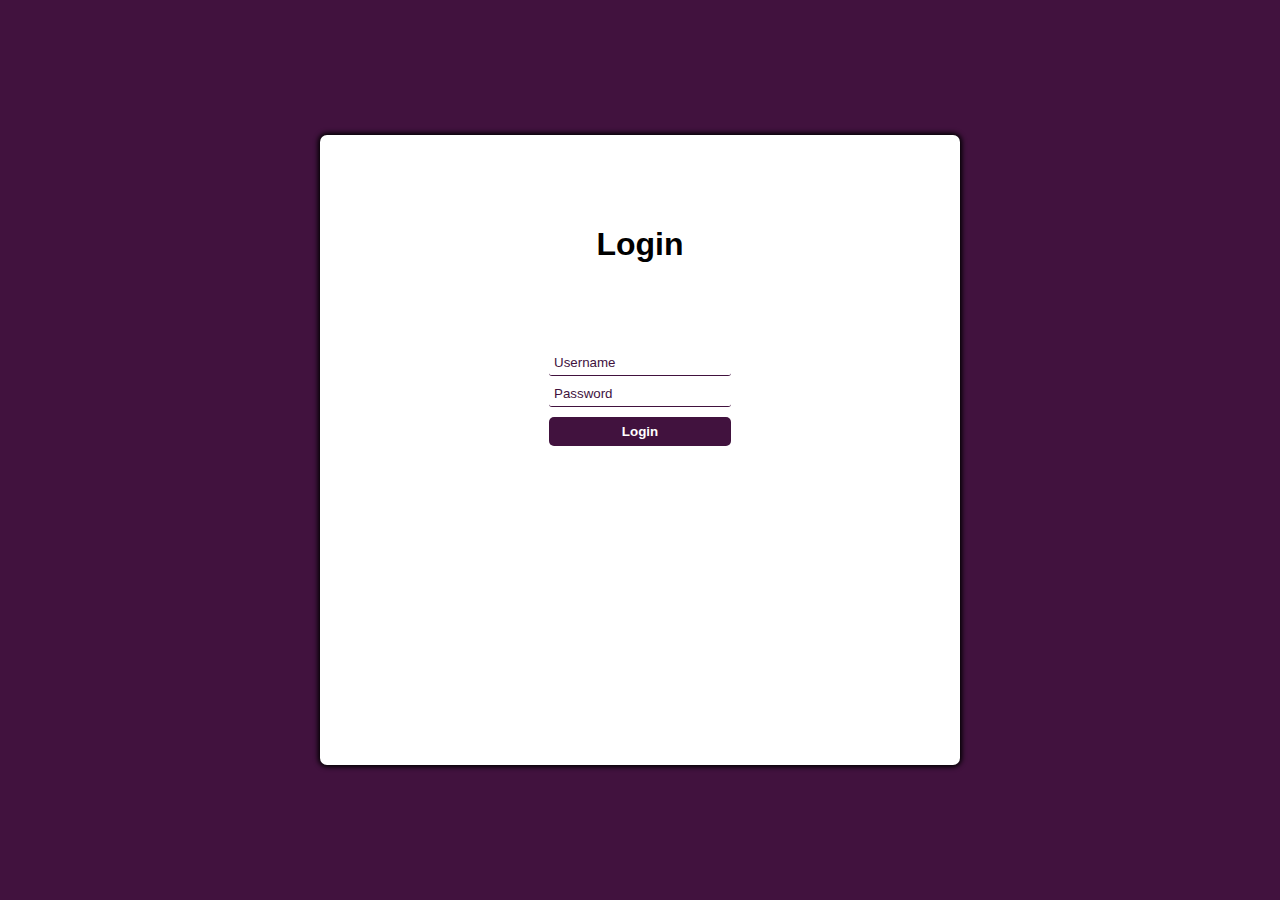
==== login.html @ 543317d2 "project login" ====
<!DOCTYPE html>
<html lang="en">
    <link rel="stylesheet" href="login.css"> <!-- podlaczenie css do html-->
<head>
  <meta charset="UTF-8">
  <title>Login</title>
</head>

<body>
  <main id="main-holder">
    <h1 id="login-header">Login</h1>

    <form id="login-form">
      <input type="text" name="username" id="username-field" class="login-form-field" placeholder="Username">
      <input type="password" name="password" id="password-field" class="login-form-field" placeholder="Password">
      <input type="submit" value="Login" id="login-form-submit" onclick="addEventListener"> <!-- dodanie opcji onclick-->
    </form>
    <div id="login-error-msg-holder">
        <div id="login-error-msg">Login or Password not valid</div> <!--komunikat wyswietlany na dole strony--> 

  </main>
  <script src="login.js"></script> <!-- podlaczenie js do html-->
  
</body>
</html>
---- login.css ----
html {
    height: 100%;
  }
  
  body {
    height: 100%;
    margin: 0;
    font-family: Arial, Helvetica, sans-serif;
    display: grid;
    justify-items: center;
    align-items: center;
    background-color: #41123e;
  }
  
  #main-holder {
    width: 50%;
    height: 70%;
    display: grid;
    justify-items: center;
    align-items: center;
    background-color: white;
    border-radius: 7px;
    box-shadow: 0px 0px 5px 2px black;
  }
  
  #login-error-msg-holder {
    width: 100%;
    height: 100%;
    display: grid;
    justify-items: center;
    align-items: center;
  }
  
  #login-error-msg {
    width: 23%;
    text-align: center;
    margin: 0;
    padding: 5px;
    font-size: 12px;
    font-weight: bold;
    color: #8a0000;
    border: 1px solid #8a0000;
    background-color: #e58f8f;
    opacity: 0;
  }
  
  #error-msg-second-line {
    display: block;
  }
  
  #login-form {
    align-self: flex-start;
    display: grid;
    justify-items: center;
    align-items: center;
  }
  
  .login-form-field::placeholder {
    color: #41123e;
  }
  
  .login-form-field {
    border: none;
    border-bottom: 1px solid #41123e;
    margin-bottom: 10px;
    border-radius: 3px;
    outline: none;
    padding: 0px 0px 5px 5px;
  }
  
  #login-form-submit {
    width: 100%;
    padding: 7px;
    border: none;
    border-radius: 5px;
    color: white;
    font-weight: bold;
    background-color: #41123e;
    cursor: pointer;
    outline: none;
  }
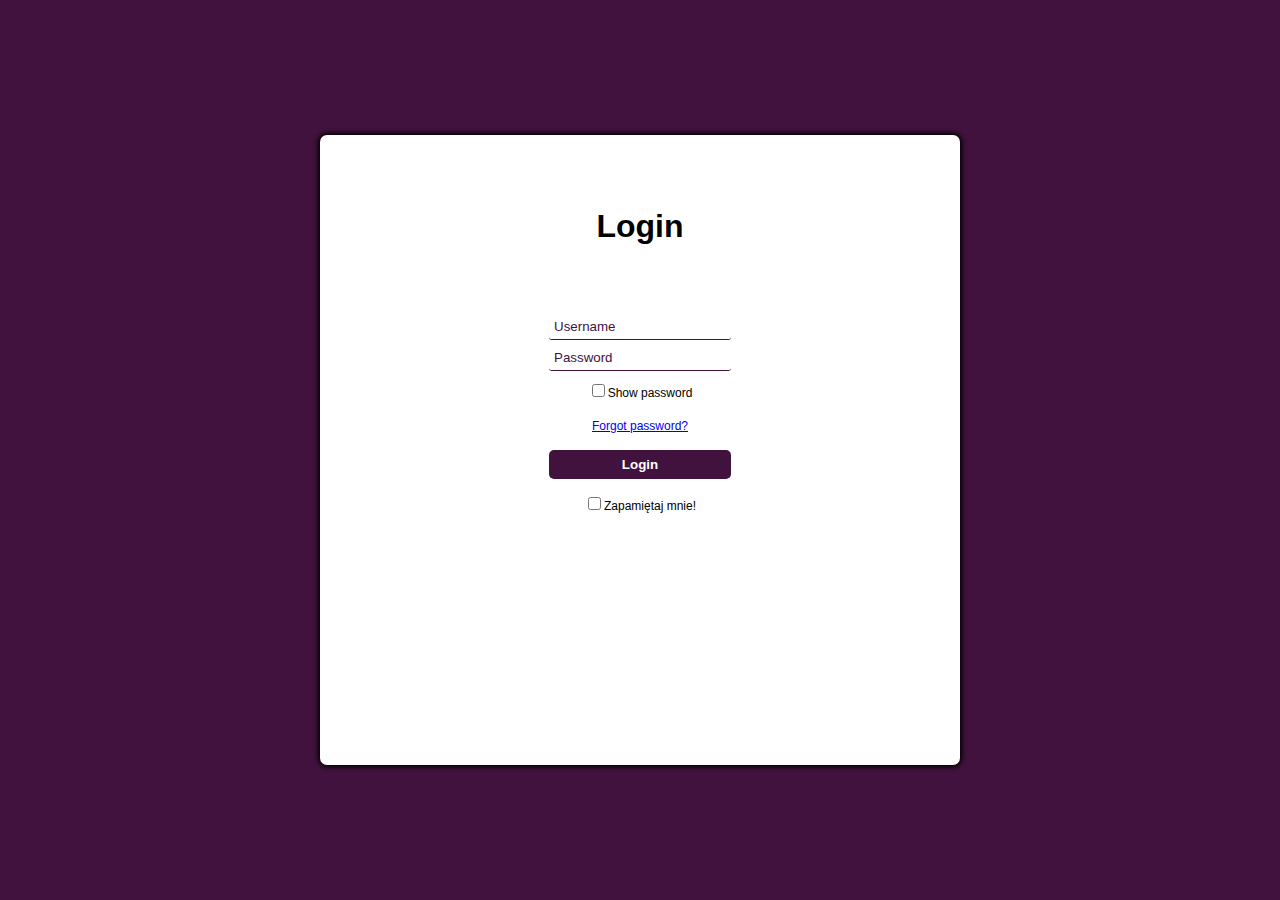
==== commit 9c28d3ea: "zedytowane v2" ====
--- a/login.html
+++ b/login.html
@@ -13,7 +13,10 @@
     <form id="login-form">
       <input type="text" name="username" id="username-field" class="login-form-field" placeholder="Username">
       <input type="password" name="password" id="password-field" class="login-form-field" placeholder="Password">
+      <label class="showPassword"><input type="checkbox" id="showPassword">Show password</label>
+      <p><a href="#" class="requestPassword">Forgot password?</a></p>
       <input type="submit" value="Login" id="login-form-submit" onclick="addEventListener"> <!-- dodanie opcji onclick-->
+      <label class="check" for="checkbox"><input type="checkbox">Zapamiętaj mnie!</label>
     </form>
     <div id="login-error-msg-holder">
         <div id="login-error-msg">Login or Password not valid</div> <!--komunikat wyswietlany na dole strony--> 
--- a/login.css
+++ b/login.css
@@ -72,6 +72,7 @@
     width: 100%;
     padding: 7px;
     border: none;
+    margin-bottom: 10px;
     border-radius: 5px;
     color: white;
     font-weight: bold;
@@ -79,3 +80,20 @@
     cursor: pointer;
     outline: none;
   }
+
+  .requestPassword {
+    font-size: 12px;
+    font-family: Arial, Helvetica, sans-serif;
+  }
+
+  .check {
+    display: inline;
+    float: none;
+    font-size: 12px;
+    padding: 5px;
+  }
+
+.showPassword {
+  font-size: 12px;
+  font-family: Arial, Helvetica, sans-serif;
+  }
